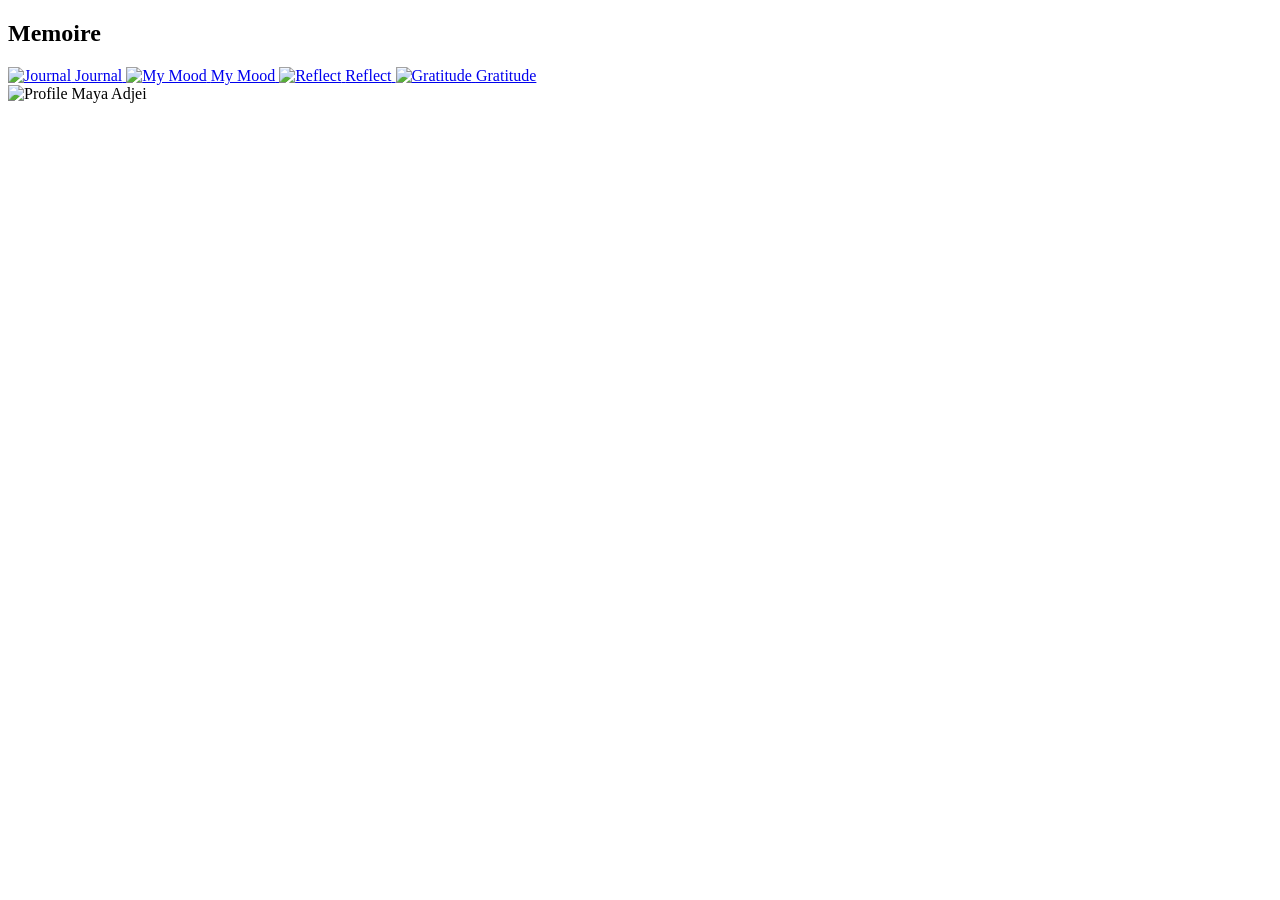
==== journal.html @ 6ce33e24 "Add files via upload" ====
<!DOCTYPE html>
<html lang="en">
  <head>
    <meta charset="UTF-8" />
    <meta name="viewport" content="width=device-width, initial-scale=1.0" />
    <title>Memoire</title>
    <link rel="stylesheet" href="index.css" />
    <script src="https://cdnjs.cloudflare.com/ajax/libs/gsap/3.12.2/gsap.min.js"></script>
  </head>
  <body>
    <div class="container">
      <aside class="sidebar">
        <div class="sidebar-top">
          <h1 class="logo">Memoire</h1>
        </div>
        <nav class="sidebar-middle">
          <a href="#" class="menu-item active">
            <img src="/api/placeholder/24/24" alt="Journal" class="menu-icon" />
            <span>Journal</span>
          </a>
          <a href="#" class="menu-item">
            <img src="/api/placeholder/24/24" alt="My Mood" class="menu-icon" />
            <span>My Mood</span>
          </a>
          <a href="#" class="menu-item">
            <img src="/api/placeholder/24/24" alt="Reflect" class="menu-icon" />
            <span>Reflect</span>
          </a>
          <a href="#" class="menu-item">
            <img
              src="/api/placeholder/24/24"
              alt="Gratitude"
              class="menu-icon"
            />
            <span>Gratitude</span>
          </a>
        </nav>
        <div class="sidebar-bottom">
          <div class="profile">
            <img
              src="/api/placeholder/40/40"
              alt="Profile"
              class="profile-image"
            />
            <span class="profile-name">Maya Adjei</span>
          </div>
        </div>
      </aside>
      <main class="main-content">
        <div class="entry-grid" id="entryGrid">
          <!-- Entry cards will be dynamically added here -->
        </div>
      </main>
    </div>
    <script src="index.js"></script>
  </body>
</html>
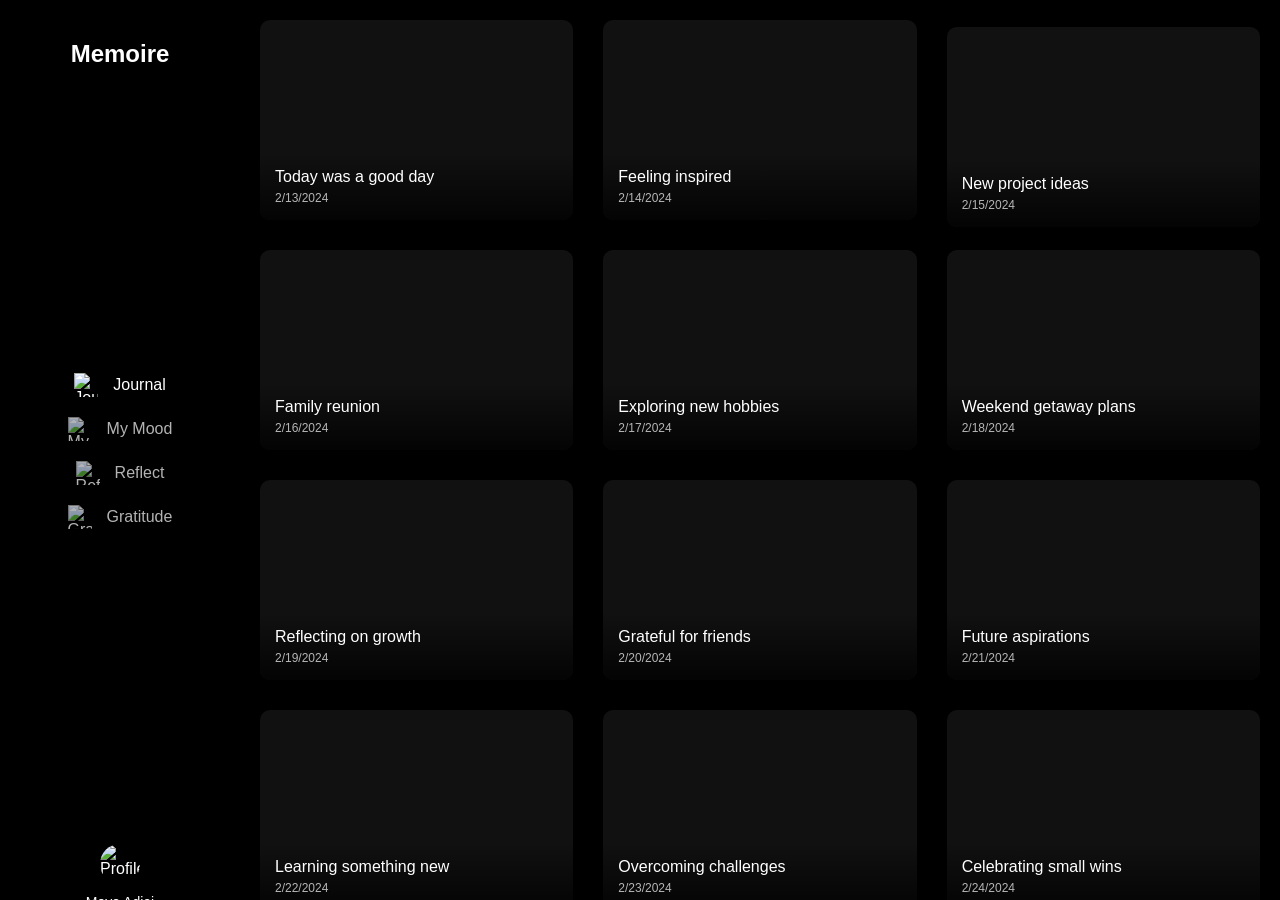
==== commit 61b7ec2f: "Organizing files" ====
--- a/journal.html
+++ b/journal.html
@@ -4,7 +4,7 @@
     <meta charset="UTF-8" />
     <meta name="viewport" content="width=device-width, initial-scale=1.0" />
     <title>Memoire</title>
-    <link rel="stylesheet" href="index.css" />
+    <link rel="stylesheet" href="css/journal.css" />
     <script src="https://cdnjs.cloudflare.com/ajax/libs/gsap/3.12.2/gsap.min.js"></script>
   </head>
   <body>
@@ -52,6 +52,6 @@
         </div>
       </main>
     </div>
-    <script src="index.js"></script>
+    <script src="javascript/journal.js"></script>
   </body>
 </html>
--- a/css/journal.css
+++ b/css/journal.css
@@ -0,0 +1,172 @@
+body,
+html {
+  margin: 0;
+  padding: 0;
+  font-family: Arial, sans-serif;
+  background-color: #000;
+  color: #fff;
+}
+
+.container {
+  display: flex;
+  height: 100vh;
+}
+
+.sidebar {
+  width: 200px;
+  padding: 20px;
+  background-color: #000;
+  display: flex;
+  flex-direction: column;
+  position: fixed;
+  height: 100vh;
+  justify-content: space-between;
+}
+
+.sidebar-top,
+.sidebar-middle,
+.sidebar-bottom {
+  display: flex;
+  flex-direction: column;
+  align-items: center;
+}
+
+.sidebar-middle {
+  flex-grow: 1;
+  justify-content: center;
+}
+
+.logo {
+  font-size: 24px;
+  margin-bottom: 20px;
+  text-align: center;
+}
+
+.menu-item {
+  display: flex;
+  align-items: center;
+  margin-bottom: 20px;
+  color: #fff;
+  text-decoration: none;
+  opacity: 0.7;
+  transition: opacity 0.3s ease;
+}
+
+.menu-item:hover,
+.menu-item.active {
+  opacity: 1;
+}
+
+.menu-icon {
+  width: 24px;
+  height: 24px;
+  margin-right: 15px;
+}
+
+.profile {
+  display: flex;
+  flex-direction: column;
+  align-items: center;
+  background-color: rgba(0, 0, 0, 0.5);
+  padding: 10px;
+  border-radius: 10px;
+}
+
+.profile-image {
+  width: 40px;
+  height: 40px;
+  border-radius: 50%;
+  margin-bottom: 10px;
+}
+
+.profile-name {
+  font-size: 14px;
+  text-align: center;
+  color: #fff;
+}
+
+.main-content {
+  flex-grow: 1;
+  padding: 20px;
+  margin-left: 240px;
+  overflow-y: auto;
+}
+
+.entry-grid {
+  display: grid;
+  grid-template-columns: repeat(3, 1fr);
+  gap: 30px;
+}
+
+.entry-card {
+  background-color: #111;
+  border-radius: 10px;
+  overflow: hidden;
+  transition: transform 0.3s ease;
+  height: 200px;
+}
+
+.entry-image {
+  width: 100%;
+  height: 100%;
+  background-size: cover;
+  background-position: center;
+  position: relative;
+}
+
+.entry-overlay {
+  position: absolute;
+  bottom: 0;
+  left: 0;
+  right: 0;
+  background: linear-gradient(
+    to top,
+    rgba(0, 0, 0, 0.8) 0%,
+    rgba(0, 0, 0, 0) 100%
+  );
+  padding: 15px;
+  color: #fff;
+}
+
+.entry-title {
+  font-size: 16px;
+  margin-bottom: 5px;
+}
+
+.entry-date {
+  font-size: 12px;
+  opacity: 0.7;
+}
+
+@media (max-width: 1080px) {
+  .entry-grid {
+    grid-template-columns: 1fr 1fr;
+  }
+}
+
+@media (max-width: 768px) {
+  .sidebar {
+    width: 60px;
+    padding: 20px 10px;
+  }
+
+  .logo {
+    font-size: 18px;
+  }
+
+  .menu-item span {
+    display: none;
+  }
+
+  .profile-name {
+    display: none;
+  }
+
+  .main-content {
+    margin-left: 80px;
+  }
+
+  .entry-grid {
+    grid-template-columns: 1fr;
+  }
+}
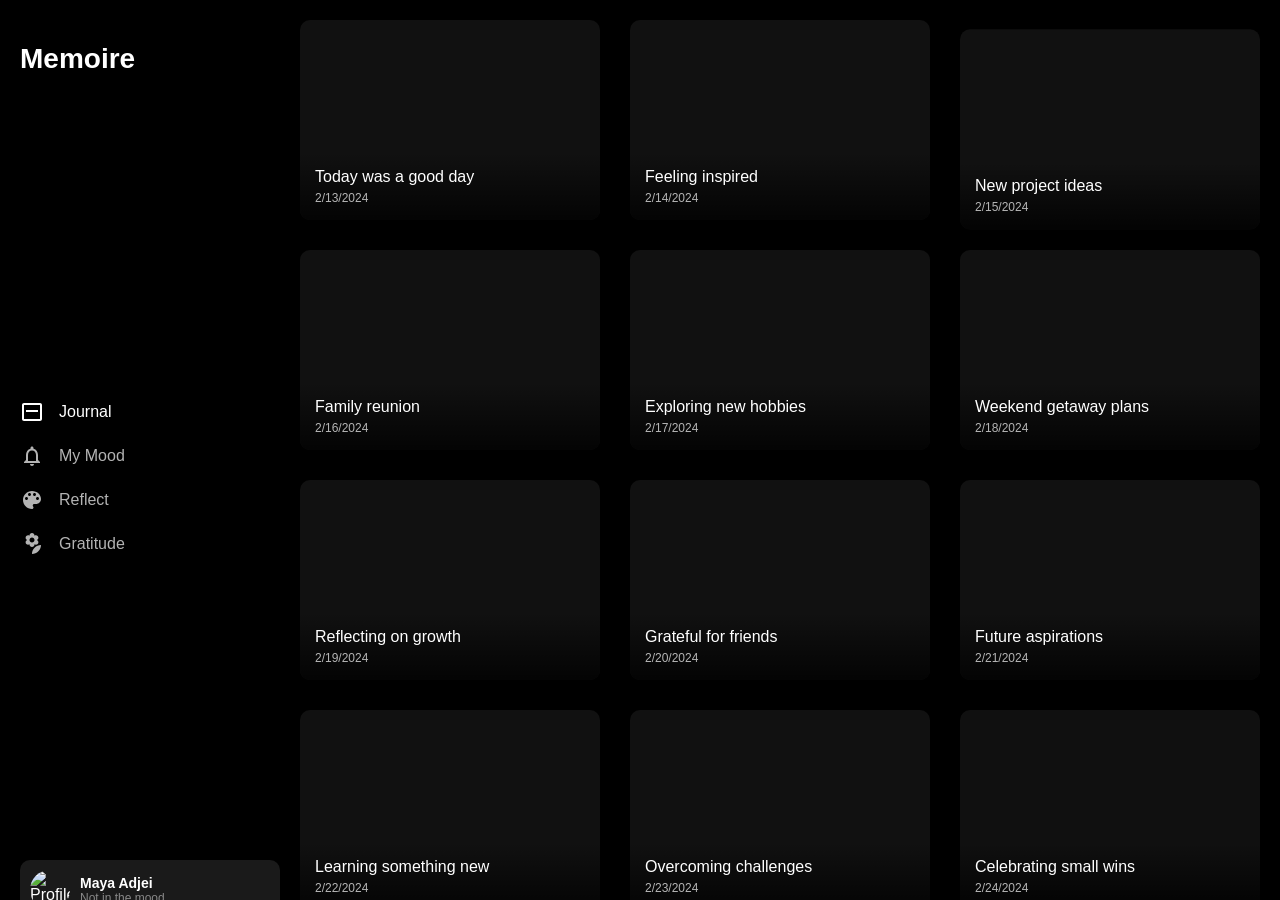
==== commit 41353a35: "Order" ====
--- a/journal.html
+++ b/journal.html
@@ -15,23 +15,35 @@
         </div>
         <nav class="sidebar-middle">
           <a href="#" class="menu-item active">
-            <img src="/api/placeholder/24/24" alt="Journal" class="menu-icon" />
+            <svg class="menu-icon" viewBox="0 0 24 24">
+              <path
+                d="M20 3H4c-1.1 0-2 .9-2 2v14c0 1.1.9 2 2 2h16c1.1 0 2-.9 2-2V5c0-1.1-.9-2-2-2zm0 16H4V5h16v14zm-2-9H6v2h12V10z"
+              />
+            </svg>
             <span>Journal</span>
           </a>
           <a href="#" class="menu-item">
-            <img src="/api/placeholder/24/24" alt="My Mood" class="menu-icon" />
+            <svg class="menu-icon" viewBox="0 0 24 24">
+              <path
+                d="M12 22c1.1 0 2-.9 2-2h-4c0 1.1.9 2 2 2zm6-6v-5c0-3.07-1.63-5.64-4.5-6.32V4c0-.83-.67-1.5-1.5-1.5s-1.5.67-1.5 1.5v.68C7.64 5.36 6 7.92 6 11v5l-2 2v1h16v-1l-2-2zm-2 1H8v-6c0-2.48 1.51-4.5 4-4.5s4 2.02 4 4.5v6z"
+              />
+            </svg>
             <span>My Mood</span>
           </a>
           <a href="#" class="menu-item">
-            <img src="/api/placeholder/24/24" alt="Reflect" class="menu-icon" />
+            <svg class="menu-icon" viewBox="0 0 24 24">
+              <path
+                d="M12 3c-4.97 0-9 4.03-9 9s4.03 9 9 9c.83 0 1.5-.67 1.5-1.5 0-.39-.15-.74-.39-1.01-.23-.26-.38-.61-.38-.99 0-.83.67-1.5 1.5-1.5H16c2.76 0 5-2.24 5-5 0-4.42-4.03-8-9-8zm-5.5 9c-.83 0-1.5-.67-1.5-1.5S5.67 9 6.5 9 8 9.67 8 10.5 7.33 12 6.5 12zm3-4C8.67 8 8 7.33 8 6.5S8.67 5 9.5 5s1.5.67 1.5 1.5S10.33 8 9.5 8zm5 0c-.83 0-1.5-.67-1.5-1.5S13.67 5 14.5 5s1.5.67 1.5 1.5S15.33 8 14.5 8zm3 4c-.83 0-1.5-.67-1.5-1.5S16.67 9 17.5 9s1.5.67 1.5 1.5-.67 1.5-1.5 1.5z"
+              />
+            </svg>
             <span>Reflect</span>
           </a>
           <a href="#" class="menu-item">
-            <img
-              src="/api/placeholder/24/24"
-              alt="Gratitude"
-              class="menu-icon"
-            />
+            <svg class="menu-icon" viewBox="0 0 24 24">
+              <path
+                d="M12 22c4.97 0 9-4.03 9-9-4.97 0-9 4.03-9 9zM5.6 10.25c0 1.38 1.12 2.5 2.5 2.5.53 0 1.01-.16 1.42-.44l-.02.19c0 1.38 1.12 2.5 2.5 2.5s2.5-1.12 2.5-2.5l-.02-.19c.4.28.89.44 1.42.44 1.38 0 2.5-1.12 2.5-2.5 0-1-.59-1.85-1.43-2.25.84-.4 1.43-1.25 1.43-2.25 0-1.38-1.12-2.5-2.5-2.5-.53 0-1.01.16-1.42.44l.02-.19C14.5 2.12 13.38 1 12 1S9.5 2.12 9.5 3.5l.02.19c-.4-.28-.89-.44-1.42-.44-1.38 0-2.5 1.12-2.5 2.5 0 1 .59 1.85 1.43 2.25-.84.4-1.43 1.25-1.43 2.25zM12 5.5c1.38 0 2.5 1.12 2.5 2.5s-1.12 2.5-2.5 2.5S9.5 9.38 9.5 8s1.12-2.5 2.5-2.5z"
+              />
+            </svg>
             <span>Gratitude</span>
           </a>
         </nav>
@@ -42,7 +54,10 @@
               alt="Profile"
               class="profile-image"
             />
-            <span class="profile-name">Maya Adjei</span>
+            <div class="profile-info">
+              <span class="profile-name">Maya Adjei</span>
+              <span class="profile-status">Not in the mood</span>
+            </div>
           </div>
         </div>
       </aside>
--- a/css/journal.css
+++ b/css/journal.css
@@ -13,7 +13,7 @@
 }
 
 .sidebar {
-  width: 200px;
+  width: 240px;
   padding: 20px;
   background-color: #000;
   display: flex;
@@ -28,7 +28,7 @@
 .sidebar-bottom {
   display: flex;
   flex-direction: column;
-  align-items: center;
+  align-items: flex-start;
 }
 
 .sidebar-middle {
@@ -37,9 +37,8 @@
 }
 
 .logo {
-  font-size: 24px;
-  margin-bottom: 20px;
-  text-align: center;
+  font-size: 28px;
+  margin-bottom: 40px;
 }
 
 .menu-item {
@@ -61,34 +60,45 @@
   width: 24px;
   height: 24px;
   margin-right: 15px;
+  fill: currentColor;
 }
 
 .profile {
   display: flex;
-  flex-direction: column;
   align-items: center;
-  background-color: rgba(0, 0, 0, 0.5);
   padding: 10px;
+  background-color: rgba(255, 255, 255, 0.1);
   border-radius: 10px;
+  width: 100%;
+  bottom: 0;
 }
 
 .profile-image {
   width: 40px;
   height: 40px;
   border-radius: 50%;
-  margin-bottom: 10px;
+  margin-right: 10px;
+}
+
+.profile-info {
+  display: flex;
+  flex-direction: column;
 }
 
 .profile-name {
   font-size: 14px;
-  text-align: center;
-  color: #fff;
+  font-weight: bold;
+}
+
+.profile-status {
+  font-size: 12px;
+  color: #888;
 }
 
 .main-content {
   flex-grow: 1;
   padding: 20px;
-  margin-left: 240px;
+  margin-left: 280px;
   overflow-y: auto;
 }
 
@@ -154,11 +164,11 @@
     font-size: 18px;
   }
 
-  .menu-item span {
+  .menu-item span:not(.menu-icon) {
     display: none;
   }
 
-  .profile-name {
+  .profile-info {
     display: none;
   }
 
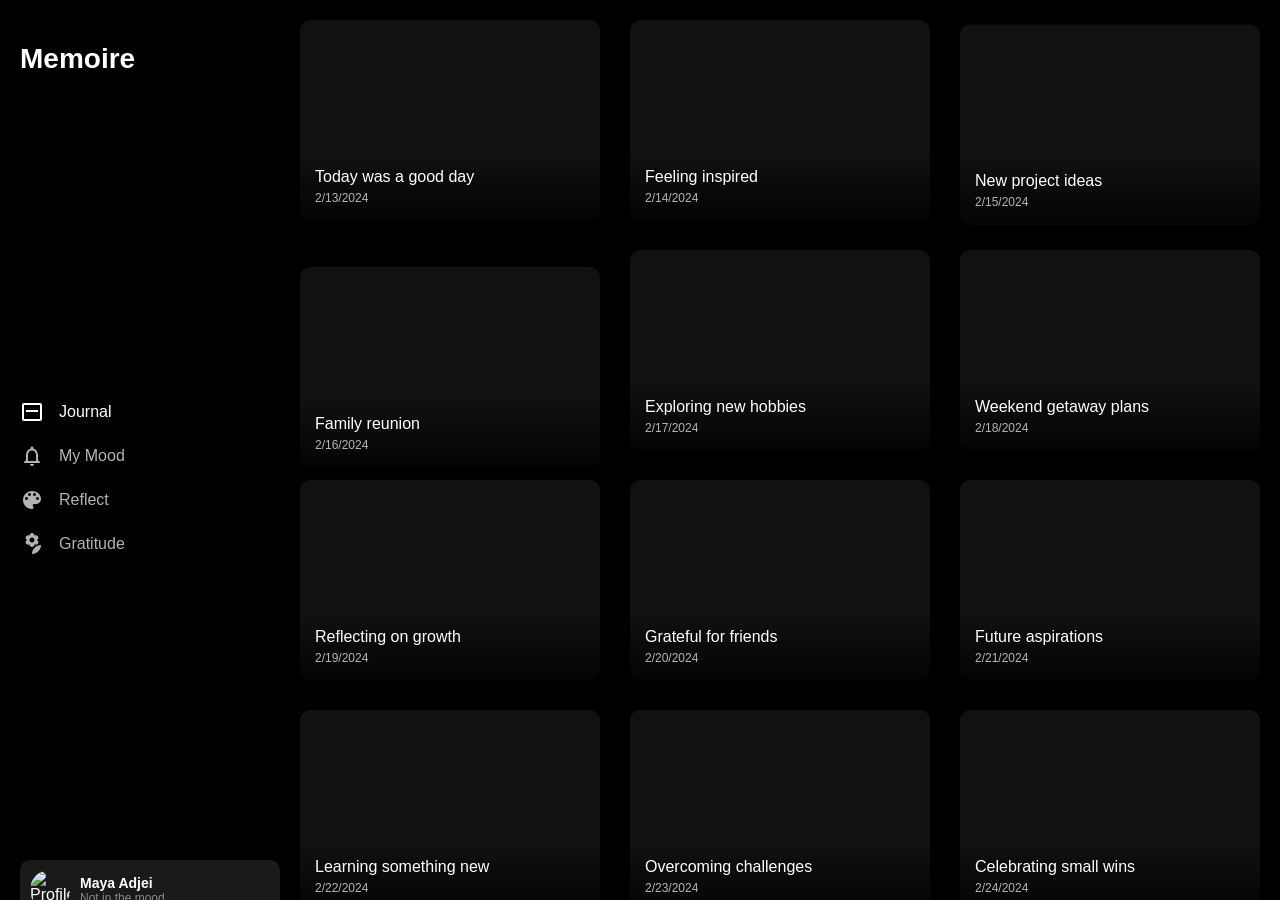
==== commit 9895e676: "profile picture" ====
--- a/journal.html
+++ b/journal.html
@@ -50,7 +50,7 @@
         <div class="sidebar-bottom">
           <div class="profile">
             <img
-              src="/api/placeholder/40/40"
+              src="https://images.unsplash.com/photo-1679129101781-60139d9ef64a?q=80&w=3189&auto=format&fit=crop&ixlib=rb-4.0.3&ixid=M3wxMjA3fDB8MHxwaG90by1wYWdlfHx8fGVufDB8fHx8fA%3D%3D"
               alt="Profile"
               class="profile-image"
             />
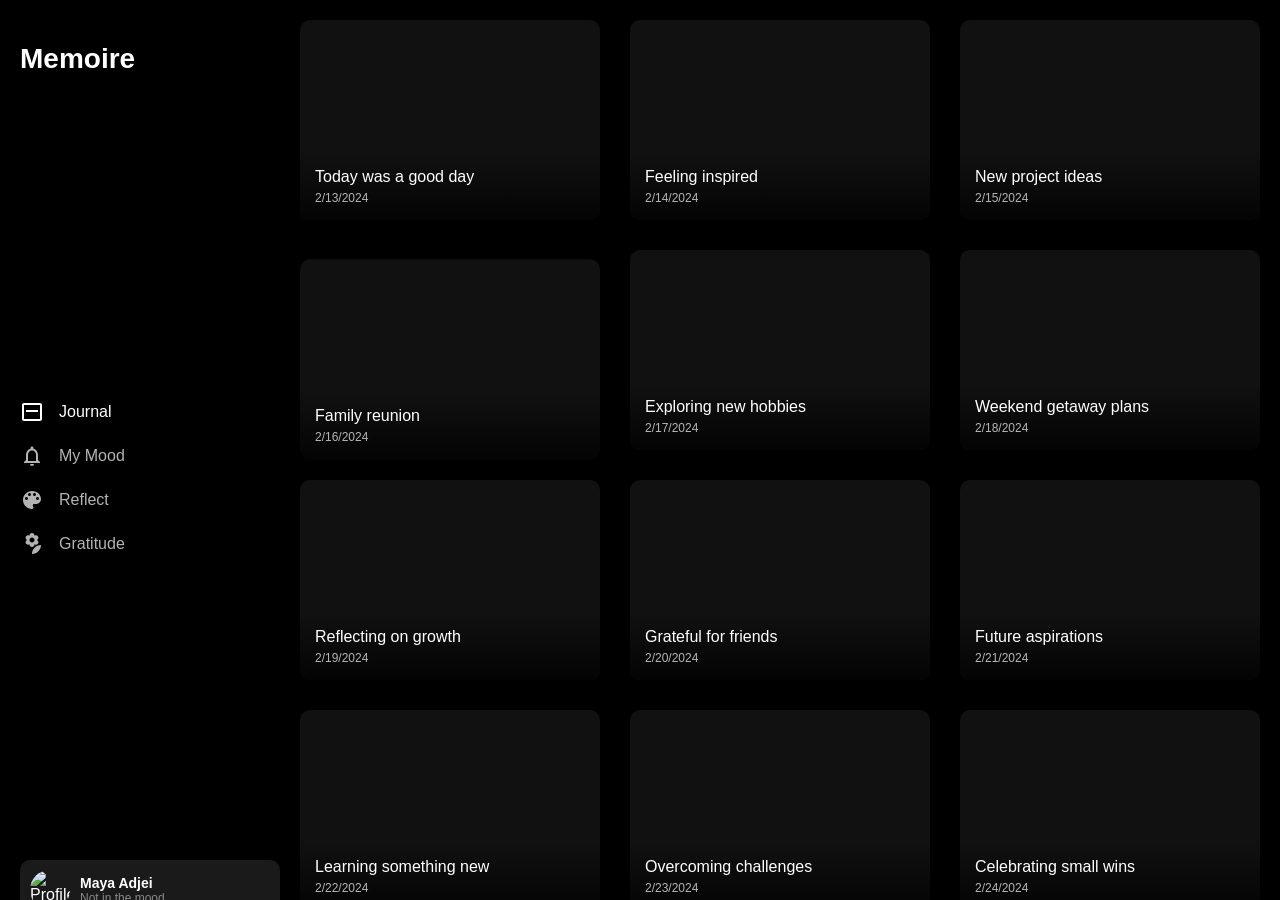
==== commit 7cdaa28d: "sidebar changes" ====
--- a/journal.html
+++ b/journal.html
@@ -11,7 +11,10 @@
     <div class="container">
       <aside class="sidebar">
         <div class="sidebar-top">
-          <h1 class="logo">Memoire</h1>
+          <h1 class="logo">
+            <span class="logo-full">Memoire</span>
+            <span class="logo-short">M</span>
+          </h1>
         </div>
         <nav class="sidebar-middle">
           <a href="#" class="menu-item active">
--- a/css/journal.css
+++ b/css/journal.css
@@ -148,6 +148,15 @@
   opacity: 0.7;
 }
 
+.logo {
+  font-size: 28px;
+  margin-bottom: 40px;
+}
+
+.logo-short {
+  display: none;
+}
+
 @media (max-width: 1080px) {
   .entry-grid {
     grid-template-columns: 1fr 1fr;
@@ -161,7 +170,15 @@
   }
 
   .logo {
-    font-size: 18px;
+    font-size: 24px;
+  }
+
+  .logo-full {
+    display: none;
+  }
+
+  .logo-short {
+    display: block;
   }
 
   .menu-item span:not(.menu-icon) {
